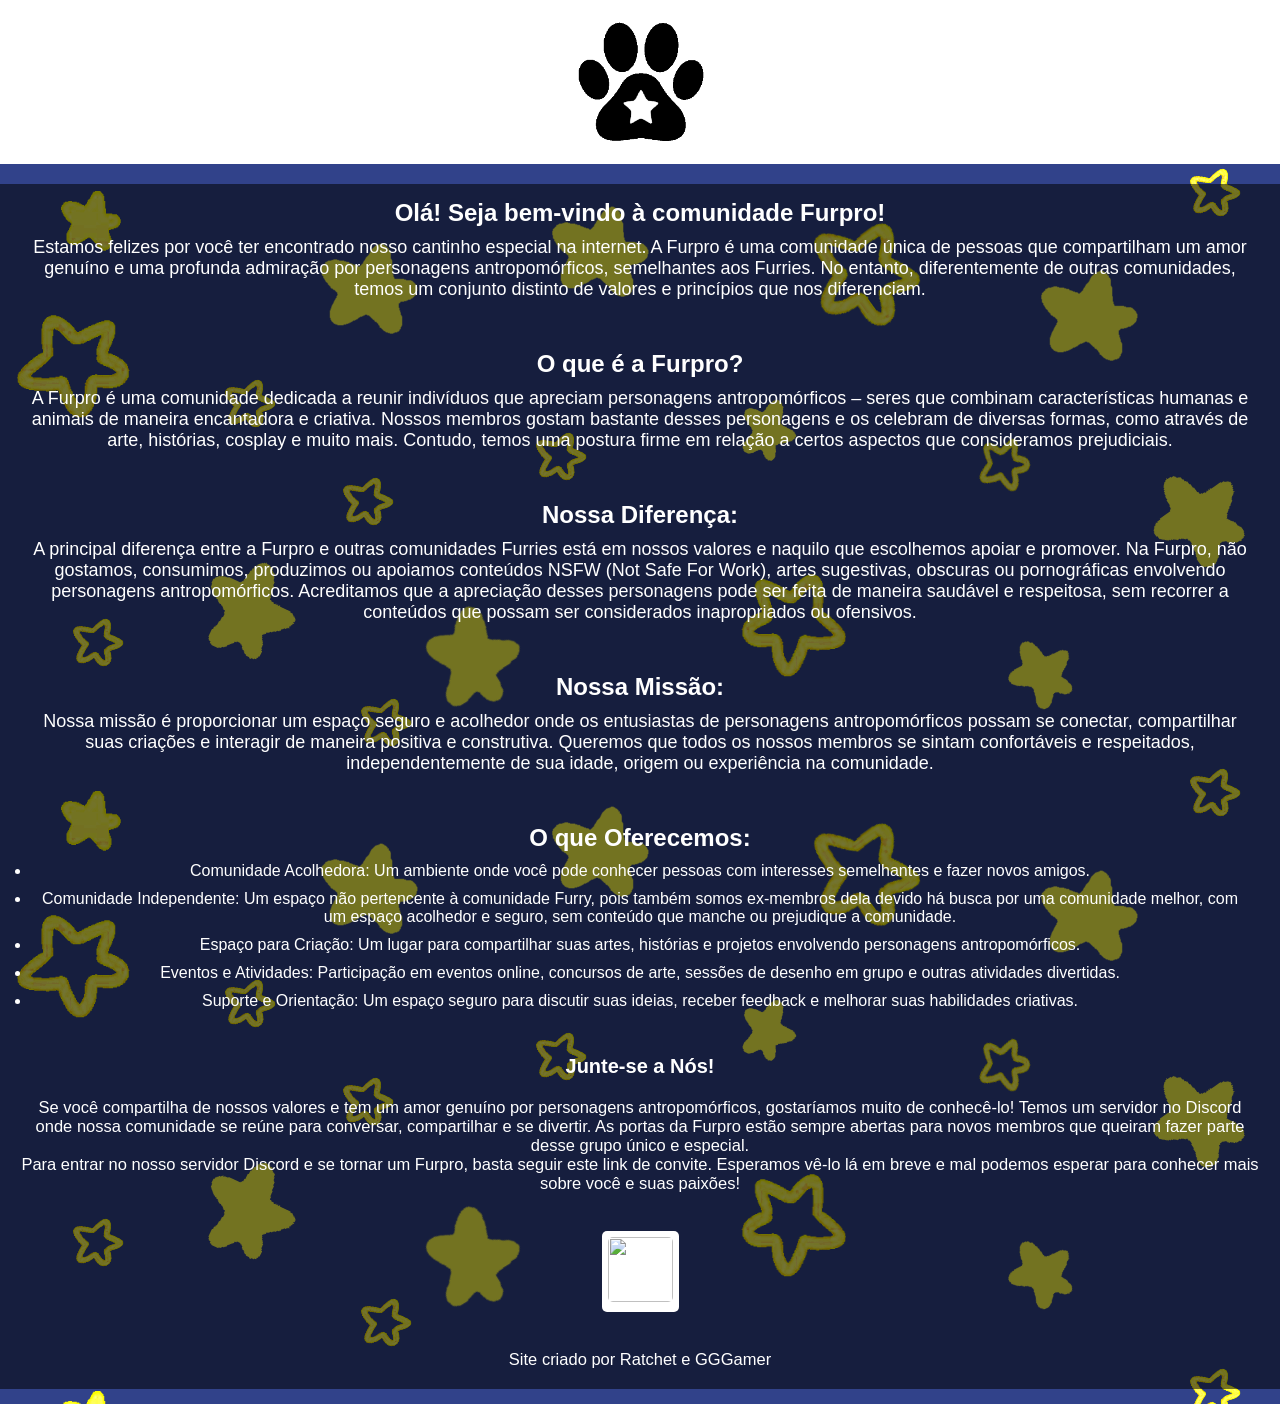
==== index.html @ 9cc53208 "Fonte aumentada no Footer" ====
<!DOCTYPE html>
<html>
<head>
<title>Furpros</title>
<style>
body { 
  background-color: #31428A;

  display: flex;
 flex-direction: column;
 align-items: center;
 justify-content: center;
 text-align: center;

}
* {margin:0; padding:0;}

main {
 background: url("background.png");
 min-width: 100vw;
 margin-top: -5px;
}
#divmain {
 background: rgba(0, 0, 0, .55);
}

h1 {
  font-family: "Segoe UI", Arial, sans-serif;
  color: white;
  text-align: center;
}

#dcD {
 border-radius: 5px;
 padding: 6px;
 background: rgb(255, 255, 255);
 width: 65px;
 transition: 0.6s;
}
#dc {border-radius: 5px;}

p {
  color: white;
  font-family: "Verdana", sans-serif;
  font-size: 18px;
  margin-top: 10px;
}

header {
 padding: 17px;
 background: #fff;
 min-width: 100vw;
 display: flex;
 flex-direction: column;
 align-items: center;
 justify-content: center;
 text-align: center;
}

section {
 margin: 20px;
 padding: 15px;
}
li {
 margin: 6px;
 margin-top: 10px;
 margin-bottom: 10px;
 font-family: "Verdana", sans-serif;
 color: #fff;
}
footer {
 padding: 0 10px;
 margin: 20px 0;
 min-width: 100vw;
 display: flex;
 flex-direction: column;
 align-items: center;
 justify-content: center;
 text-align: center;
 margin-bottom: 15px;
}
footer p {
 font-size: 16.5px;
 margin: 20px;
}
footer h1 {
 font-size: 20px;
}

#sbf {
 display: flex;
 flex-direction: column;
 align-items: center;
 justify-content: center;
 text-align: center;
}

</style>
</head>
<body>

<header>
   <img src="LogoAlt.png" id="sla" width="135" height="135">
</header>

<main>
<div id="divmain">
<section>
<h1>Olá! Seja bem-vindo à comunidade Furpro!</h1>
<p>Estamos felizes por você ter encontrado nosso cantinho especial na internet. A Furpro é uma comunidade única de pessoas que compartilham um amor genuíno e uma profunda admiração por personagens antropomórficos, semelhantes aos Furries. No entanto, diferentemente de outras comunidades, temos um conjunto distinto de valores e princípios que nos diferenciam.</p>
</section>

<section>
<h1>O que é a Furpro?</h1>
<p>A Furpro é uma comunidade dedicada a reunir indivíduos que apreciam personagens antropomórficos – seres que combinam características humanas e animais de maneira encantadora e criativa. Nossos membros gostam bastante desses personagens e os celebram de diversas formas, como através de arte, histórias, cosplay e muito mais. Contudo, temos uma postura firme em relação a certos aspectos que consideramos prejudiciais.</p>
</section>

<section>
<h1>Nossa Diferença:</h1>
<p>A principal diferença entre a Furpro e outras comunidades Furries está em nossos valores e naquilo que escolhemos apoiar e promover. Na Furpro, não gostamos, consumimos, produzimos ou apoiamos conteúdos NSFW (Not Safe For Work), artes sugestivas, obscuras ou pornográficas envolvendo personagens antropomórficos. Acreditamos que a apreciação desses personagens pode ser feita de maneira saudável e respeitosa, sem recorrer a conteúdos que possam ser considerados inapropriados ou ofensivos.</p>
</section>

<section>
<h1>Nossa Missão:</h1>
<p>Nossa missão é proporcionar um espaço seguro e acolhedor onde os entusiastas de personagens antropomórficos possam se conectar, compartilhar suas criações e interagir de maneira positiva e construtiva. Queremos que todos os nossos membros se sintam confortáveis e respeitados, independentemente de sua idade, origem ou experiência na comunidade.</p>
</section>

<section>
<h1>O que Oferecemos:</h1>

<ul>
<li>Comunidade Acolhedora: Um ambiente onde você pode conhecer pessoas com interesses semelhantes e fazer novos amigos.</li>

<li>Comunidade Independente: Um espaço não pertencente à comunidade Furry, pois também somos ex-membros dela devido há busca por uma comunidade melhor, com um espaço acolhedor e seguro, sem conteúdo que manche ou prejudique a comunidade.</li>

<li>Espaço para Criação: Um lugar para compartilhar suas artes, histórias e projetos envolvendo personagens antropomórficos.</li>

<li>Eventos e Atividades: Participação em eventos online, concursos de arte, sessões de desenho em grupo e outras atividades divertidas.</li>

<li>Suporte e Orientação: Um espaço seguro para discutir suas ideias, receber feedback e melhorar suas habilidades criativas.</li>
</ul>

</section>

<footer>

<div id="sbf">
<h1>Junte-se a Nós!</h1>

<p>Se você compartilha de nossos valores e tem um amor genuíno por personagens antropomórficos, gostaríamos muito de conhecê-lo! Temos um servidor no Discord onde nossa comunidade se reúne para conversar, compartilhar e se divertir. As portas da Furpro estão sempre abertas para novos membros que queiram fazer parte desse grupo único e especial.<br>Para entrar no nosso servidor Discord e se tornar um Furpro, basta seguir este link de convite. Esperamos vê-lo lá em breve e mal podemos esperar para conhecer mais sobre você e suas paixões!</p>
<br>

<div id="dcD">
<a href="https://discord.gg/jBf7zZjyyS"><img src="dcalt2.gif" width="65" height="65" id="dc"></a>
</div>

<br>
<p>Site criado por Ratchet e GGGamer</p>
</div>
</footer>
</div>
</main>


<script>

dcD = document.getElementById("dcD");
function randomColor() {

 r=Math.floor(Math.random() * 255);
 g=Math.floor(Math.random() * 255);
 b=Math.floor(Math.random() * 255);

 dcD.style.backgroundColor = "rgb("+r+","+g+","+b+");";

}
setInterval(randomColor(), 300);

</script>


</body>
</html>
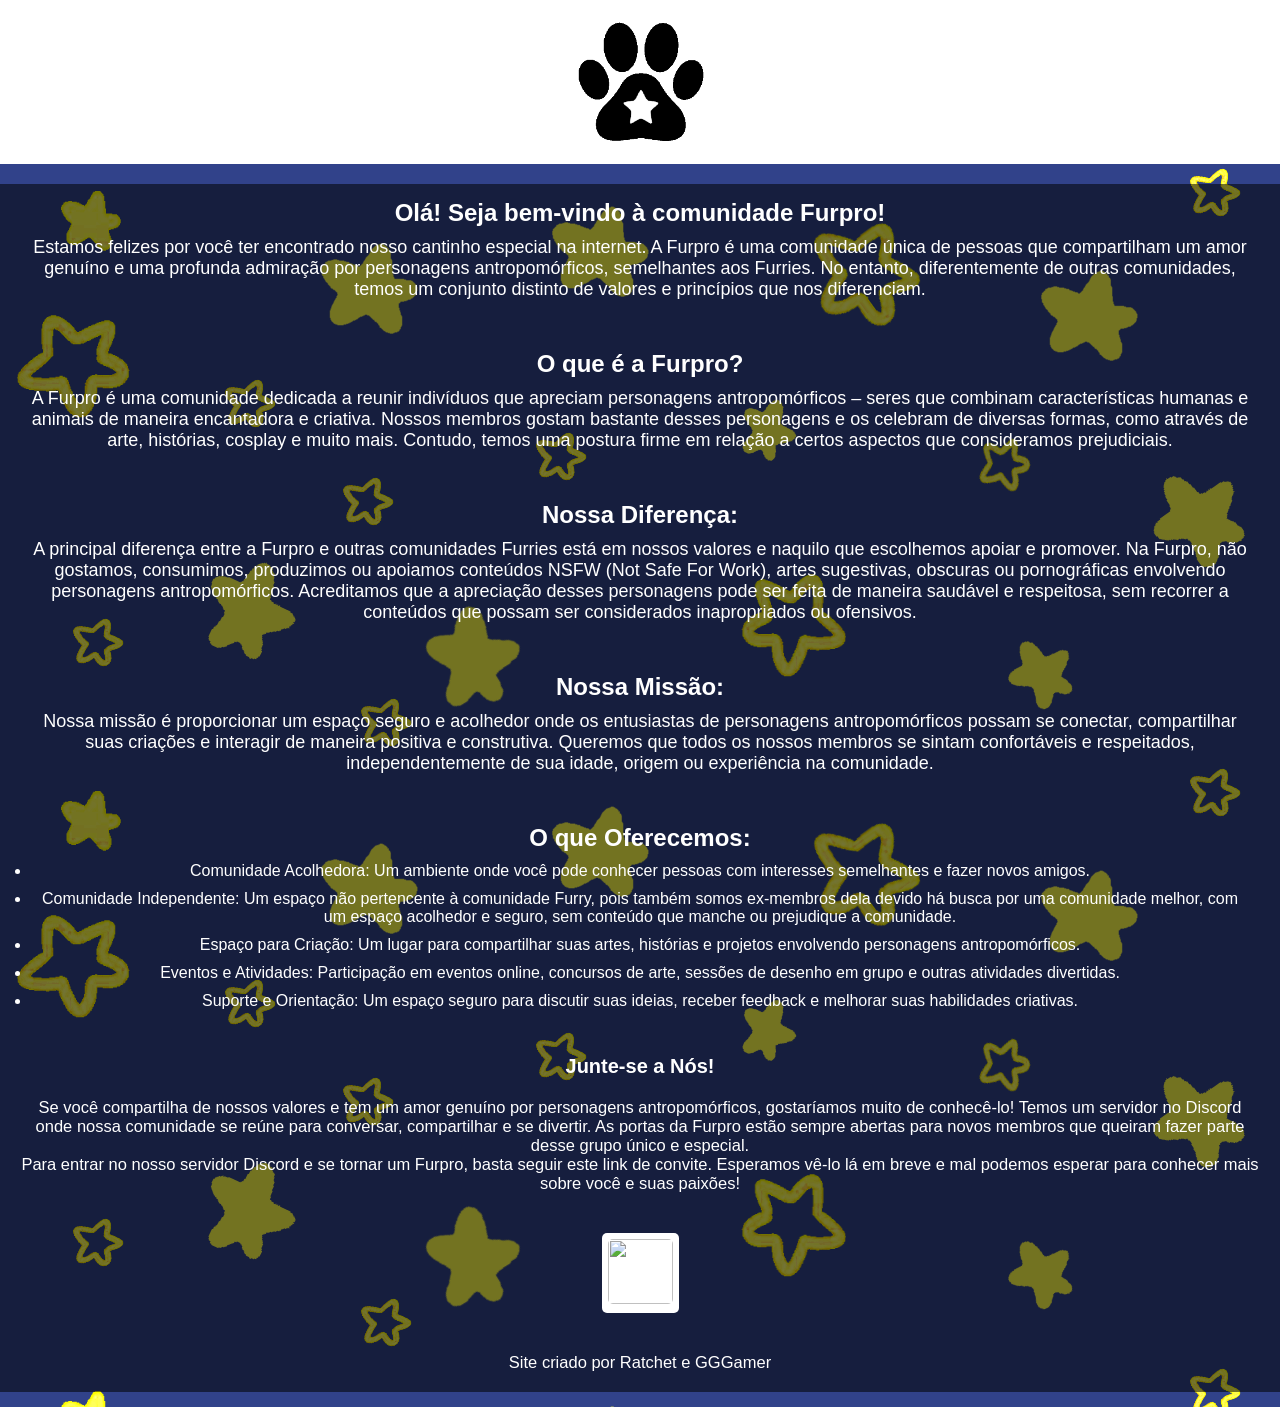
==== commit 070765b7: "Fonte de texto Ubuntu adicionada e aplicada" ====
--- a/index.html
+++ b/index.html
@@ -2,16 +2,17 @@
 <html>
 <head>
 <title>Furpros</title>
-<style>
+<style>
+@import url('https://fonts.googleapis.com/css2?family=Ubuntu:ital,wght@0,300;0,400;0,500;0,700;1,300;1,400;1,500;1,700&display=swap');
+
 body { 
-  background-color: #31428A;
-
-  display: flex;
+ background-color: #31428A;
+ display: flex;
  flex-direction: column;
  align-items: center;
  justify-content: center;
  text-align: center;
-
+ font-family: "Ubuntu", sans-serif;
 }
 * {margin:0; padding:0;}
 
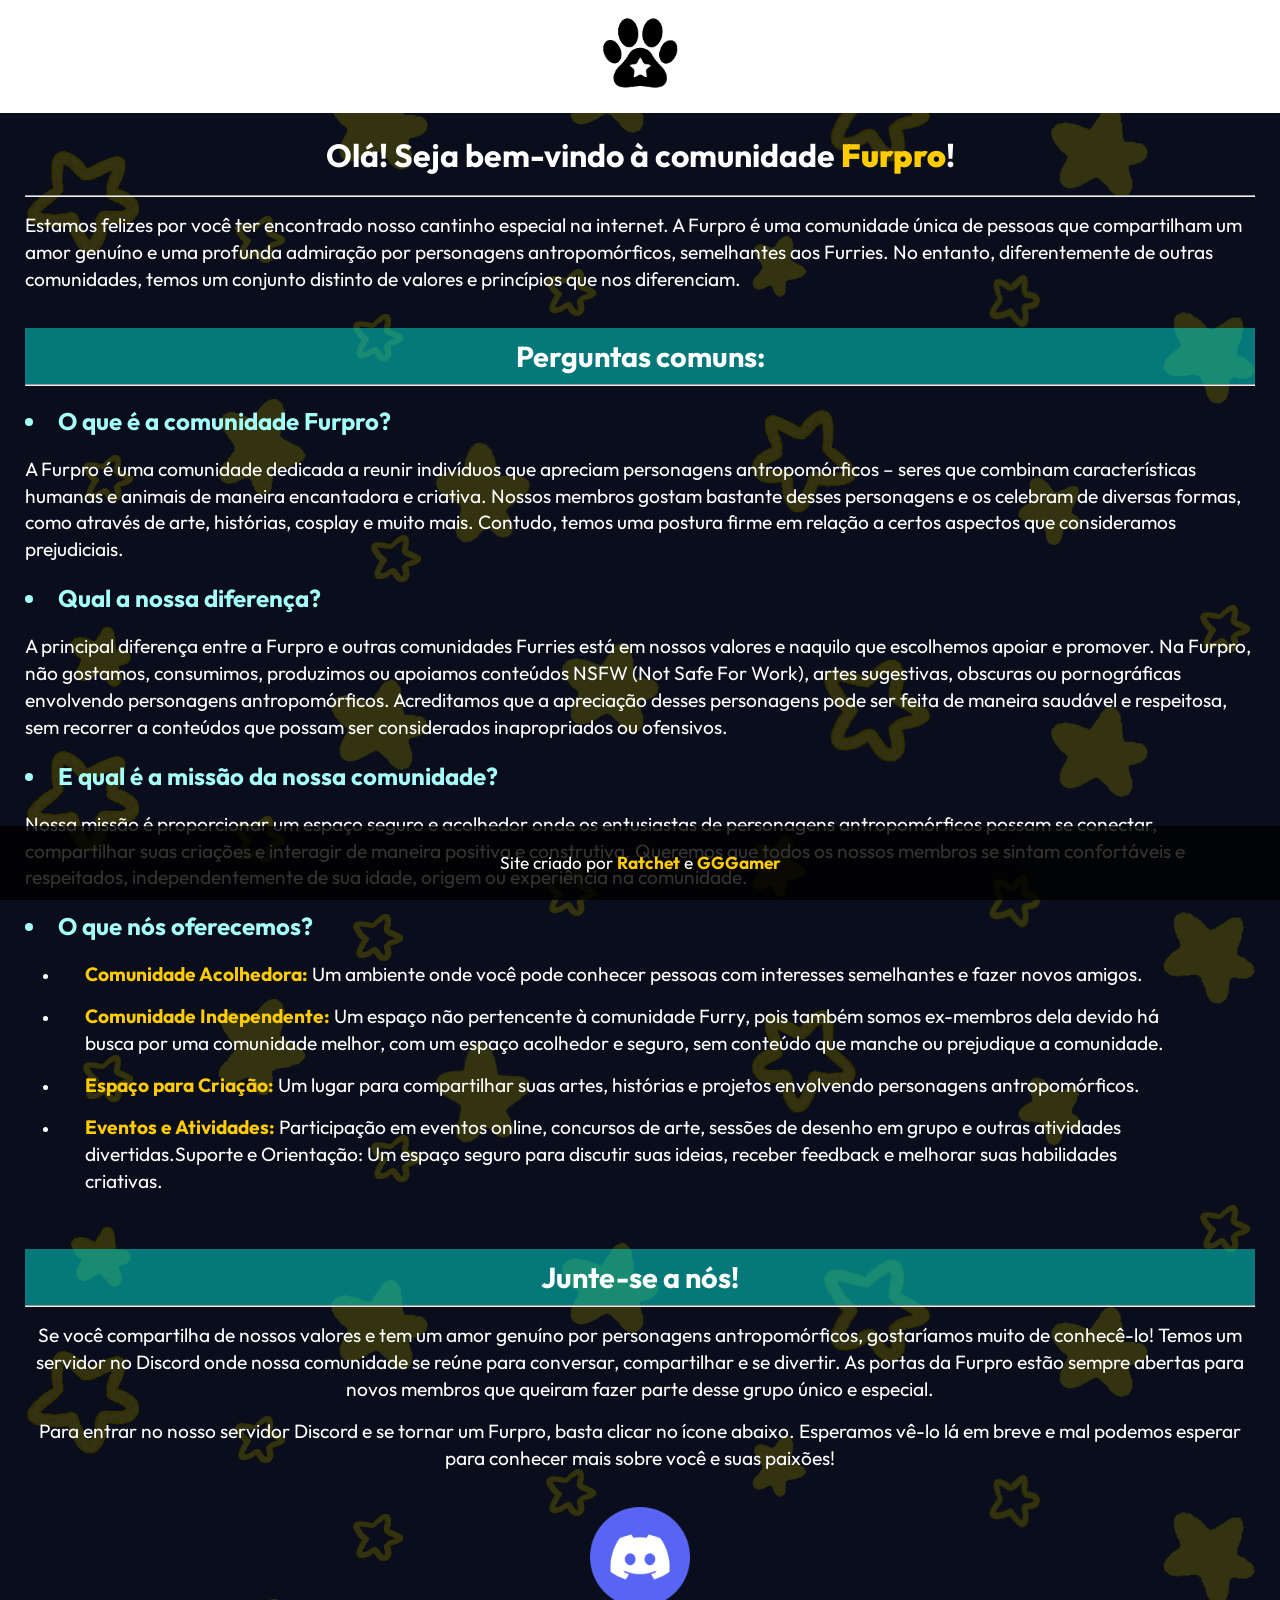
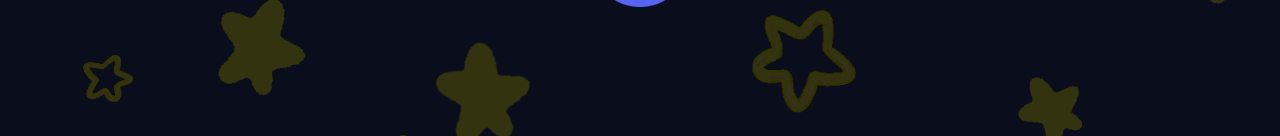
==== commit c2de4a9f: "Replacement" ====
--- a/index.html
+++ b/index.html
@@ -1,184 +1,69 @@
-<!DOCTYPE html>
-<html>
-<head>
-<title>Furpros</title>
-<style>
-@import url('https://fonts.googleapis.com/css2?family=Ubuntu:ital,wght@0,300;0,400;0,500;0,700;1,300;1,400;1,500;1,700&display=swap');
-
-body { 
- background-color: #31428A;
- display: flex;
- flex-direction: column;
- align-items: center;
- justify-content: center;
- text-align: center;
- font-family: "Ubuntu", sans-serif;
-}
-* {margin:0; padding:0;}
+<!DOCTYPE html>
+<html>
+<head>
+    <meta charset="UTF-8"/>
+    <link rel="stylesheet" href="style.css">
+    <title>Furpros</title>
+</head>
+<body>
+    <header>
+        <img src="LogoAlt.png">
+    </header>
 
-main {
- background: url("background.png");
- min-width: 100vw;
- margin-top: -5px;
-}
-#divmain {
- background: rgba(0, 0, 0, .55);
-}
-
-h1 {
-  font-family: "Segoe UI", Arial, sans-serif;
-  color: white;
-  text-align: center;
-}
+    <section id="main">
+        <h1><strong>Olá! Seja bem-vindo à comunidade <span>Furpro</span>!</strong></h1>
+        <hr>
 
-#dcD {
- border-radius: 5px;
- padding: 6px;
- background: rgb(255, 255, 255);
- width: 65px;
- transition: 0.6s;
-}
-#dc {border-radius: 5px;}
-
-p {
-  color: white;
-  font-family: "Verdana", sans-serif;
-  font-size: 18px;
-  margin-top: 10px;
-}
-
-header {
- padding: 17px;
- background: #fff;
- min-width: 100vw;
- display: flex;
- flex-direction: column;
- align-items: center;
- justify-content: center;
- text-align: center;
-}
+        <section id="content">
+            <p>Estamos felizes por você ter encontrado nosso cantinho especial na internet. A Furpro é uma comunidade única de pessoas que compartilham um amor genuíno e uma profunda admiração por personagens antropomórficos, semelhantes aos Furries. No entanto, diferentemente de outras comunidades, temos um conjunto distinto de valores e princípios que nos diferenciam.</p>
 
-section {
- margin: 20px;
- padding: 15px;
-}
-li {
- margin: 6px;
- margin-top: 10px;
- margin-bottom: 10px;
- font-family: "Verdana", sans-serif;
- color: #fff;
-}
-footer {
- padding: 0 10px;
- margin: 20px 0;
- min-width: 100vw;
- display: flex;
- flex-direction: column;
- align-items: center;
- justify-content: center;
- text-align: center;
- margin-bottom: 15px;
-}
-footer p {
- font-size: 16.5px;
- margin: 20px;
-}
-footer h1 {
- font-size: 20px;
-}
+            <br>
 
-#sbf {
- display: flex;
- flex-direction: column;
- align-items: center;
- justify-content: center;
- text-align: center;
-}
-
-</style>
-</head>
-<body>
+            <h2 class="subtitle">Perguntas comuns:</h2>
+            <hr>
+            <h2 class="question"><li>O que é a comunidade Furpro?</li></h2>
 
-<header>
-   <img src="LogoAlt.png" id="sla" width="135" height="135">
-</header>
+            <p>A Furpro é uma comunidade dedicada a reunir indivíduos que apreciam personagens antropomórficos – seres que combinam características humanas e animais de maneira encantadora e criativa. Nossos membros gostam bastante desses personagens e os celebram de diversas formas, como através de arte, histórias, cosplay e muito mais. Contudo, temos uma postura firme em relação a certos aspectos que consideramos prejudiciais.</p>
 
-<main>
-<div id="divmain">
-<section>
-<h1>Olá! Seja bem-vindo à comunidade Furpro!</h1>
-<p>Estamos felizes por você ter encontrado nosso cantinho especial na internet. A Furpro é uma comunidade única de pessoas que compartilham um amor genuíno e uma profunda admiração por personagens antropomórficos, semelhantes aos Furries. No entanto, diferentemente de outras comunidades, temos um conjunto distinto de valores e princípios que nos diferenciam.</p>
-</section>
+            <h2 class="question"><li>Qual a nossa diferença?</li></h2>
 
-<section>
-<h1>O que é a Furpro?</h1>
-<p>A Furpro é uma comunidade dedicada a reunir indivíduos que apreciam personagens antropomórficos – seres que combinam características humanas e animais de maneira encantadora e criativa. Nossos membros gostam bastante desses personagens e os celebram de diversas formas, como através de arte, histórias, cosplay e muito mais. Contudo, temos uma postura firme em relação a certos aspectos que consideramos prejudiciais.</p>
-</section>
+            <p>A principal diferença entre a Furpro e outras comunidades Furries está em nossos valores e naquilo que escolhemos apoiar e promover. Na Furpro, não gostamos, consumimos, produzimos ou apoiamos conteúdos NSFW (Not Safe For Work), artes sugestivas, obscuras ou pornográficas envolvendo personagens antropomórficos. Acreditamos que a apreciação desses personagens pode ser feita de maneira saudável e respeitosa, sem recorrer a conteúdos que possam ser considerados inapropriados ou ofensivos.</p>
 
-<section>
-<h1>Nossa Diferença:</h1>
-<p>A principal diferença entre a Furpro e outras comunidades Furries está em nossos valores e naquilo que escolhemos apoiar e promover. Na Furpro, não gostamos, consumimos, produzimos ou apoiamos conteúdos NSFW (Not Safe For Work), artes sugestivas, obscuras ou pornográficas envolvendo personagens antropomórficos. Acreditamos que a apreciação desses personagens pode ser feita de maneira saudável e respeitosa, sem recorrer a conteúdos que possam ser considerados inapropriados ou ofensivos.</p>
-</section>
+            <h2 class="question"><li>E qual é a missão da nossa comunidade?</li></h2>
 
-<section>
-<h1>Nossa Missão:</h1>
-<p>Nossa missão é proporcionar um espaço seguro e acolhedor onde os entusiastas de personagens antropomórficos possam se conectar, compartilhar suas criações e interagir de maneira positiva e construtiva. Queremos que todos os nossos membros se sintam confortáveis e respeitados, independentemente de sua idade, origem ou experiência na comunidade.</p>
-</section>
+            <p>Nossa missão é proporcionar um espaço seguro e acolhedor onde os entusiastas de personagens antropomórficos possam se conectar, compartilhar suas criações e interagir de maneira positiva e construtiva. Queremos que todos os nossos membros se sintam confortáveis e respeitados, independentemente de sua idade, origem ou experiência na comunidade.</p>
 
-<section>
-<h1>O que Oferecemos:</h1>
+            <h2 class="question"><li>O que nós oferecemos?</li></h2>
+            <ul>
+                <li><p><span>Comunidade Acolhedora:</span> Um ambiente onde você pode conhecer pessoas com interesses semelhantes e fazer novos amigos.</p></li>
+                <li><p><span>Comunidade Independente:</span> Um espaço não pertencente à comunidade Furry, pois também somos ex-membros dela devido há busca por uma comunidade melhor, com um espaço acolhedor e seguro, sem conteúdo que manche ou prejudique a comunidade.</p></li>
+                <li><p><span>Espaço para Criação:</span> Um lugar para compartilhar suas artes, histórias e projetos envolvendo personagens antropomórficos.</p></li>
+                <li><p><span>Eventos e Atividades:</span> Participação em eventos online, concursos de arte, sessões de desenho em grupo e outras atividades divertidas.Suporte e Orientação: Um espaço seguro para discutir suas ideias, receber feedback e melhorar suas habilidades criativas.</p></li>
+            </ul>
+        </section>
 
-<ul>
-<li>Comunidade Acolhedora: Um ambiente onde você pode conhecer pessoas com interesses semelhantes e fazer novos amigos.</li>
+        <br>
 
-<li>Comunidade Independente: Um espaço não pertencente à comunidade Furry, pois também somos ex-membros dela devido há busca por uma comunidade melhor, com um espaço acolhedor e seguro, sem conteúdo que manche ou prejudique a comunidade.</li>
-
-<li>Espaço para Criação: Um lugar para compartilhar suas artes, histórias e projetos envolvendo personagens antropomórficos.</li>
-
-<li>Eventos e Atividades: Participação em eventos online, concursos de arte, sessões de desenho em grupo e outras atividades divertidas.</li>
-
-<li>Suporte e Orientação: Um espaço seguro para discutir suas ideias, receber feedback e melhorar suas habilidades criativas.</li>
-</ul>
-
-</section>
+        <section id="join">
+            <h2 class="subtitle">Junte-se a nós!</h2>
+            <hr>
+            <p>Se você compartilha de nossos valores e tem um amor genuíno por personagens antropomórficos, gostaríamos muito de conhecê-lo! Temos um servidor no Discord onde nossa comunidade se reúne para conversar, compartilhar e se divertir. As portas da Furpro estão sempre abertas para novos membros que queiram fazer parte desse grupo único e especial.</p>
+            <p>Para entrar no nosso servidor Discord e se tornar um Furpro, basta clicar no ícone abaixo. Esperamos vê-lo lá em breve e mal podemos esperar para conhecer mais sobre você e suas paixões!</p>
 
-<footer>
+            <br>
 
-<div id="sbf">
-<h1>Junte-se a Nós!</h1>
-
-<p>Se você compartilha de nossos valores e tem um amor genuíno por personagens antropomórficos, gostaríamos muito de conhecê-lo! Temos um servidor no Discord onde nossa comunidade se reúne para conversar, compartilhar e se divertir. As portas da Furpro estão sempre abertas para novos membros que queiram fazer parte desse grupo único e especial.<br>Para entrar no nosso servidor Discord e se tornar um Furpro, basta seguir este link de convite. Esperamos vê-lo lá em breve e mal podemos esperar para conhecer mais sobre você e suas paixões!</p>
-<br>
+            <a href="#"><img src="discord-round.png" width="100" height="100" alt="Discord Icon"></a>
+        </section>
 
-<div id="dcD">
-<a href="https://discord.gg/jBf7zZjyyS"><img src="dcalt2.gif" width="65" height="65" id="dc"></a>
-</div>
+        <br>
+        <br>
+        <br>
+        <br>
+        
+    </section>
 
-<br>
-<p>Site criado por Ratchet e GGGamer</p>
-</div>
-</footer>
-</div>
-</main>
-
-
-<script>
-
-dcD = document.getElementById("dcD");
-function randomColor() {
-
- r=Math.floor(Math.random() * 255);
- g=Math.floor(Math.random() * 255);
- b=Math.floor(Math.random() * 255);
-
- dcD.style.backgroundColor = "rgb("+r+","+g+","+b+");";
-
-}
-setInterval(randomColor(), 300);
-
-</script>
-
-
-</body>
+    <footer>
+        <p>Site criado por <span>Ratchet</span> e <span>GGGamer</span></p>
+    </footer>
+</body>
 </html>
--- a/style.css
+++ b/style.css
@@ -0,0 +1,102 @@
+@import url('https://fonts.googleapis.com/css2?family=Outfit:wght@100..900&display=swap');
+
+* {
+    font-family: 'Outfit', sans-serif;
+    margin: 0;
+    padding: 0;
+    box-sizing: border-box;
+}
+
+body {
+    font-family: Arial, sans-serif;
+    background: url("./background.png");
+    color: #fff;
+}
+
+header {
+    background-color: rgb(255, 255, 255);
+    color: #222;
+    padding: 15px;
+    text-align: center;
+    position: fixed;
+    width: 100%;
+    top: 0;
+    left: 0;
+    z-index: 1000;
+}
+
+h1, h2 {
+    font-weight: bolder;
+}
+
+.subtitle {
+    margin: 0 25px -5px 25px;
+    background-color: #00e4d880;
+}
+
+header > img {
+    width: 80px;
+    height: auto;
+}
+
+#main {
+    background-color: rgba(0, 0, 0, 0.8);
+    margin-top: 110px;
+    padding: 25px 0;
+}
+
+#main h1 {
+    text-align: center;
+    font-size: 2em;
+    margin-bottom: 20px;
+}
+
+hr {
+    height: 1.5px;
+    margin: 5px 25px;
+}
+
+span {
+    color: #ffcc00;
+    font-weight: bolder;
+}
+
+p {
+    font-size: 1.2em;
+    line-height: 1.4;
+    margin: 15px 25px;
+}
+
+.subtitle {
+    text-align: center;
+    font-size: 1.8em;
+    color: #ffffff;
+    font-weight: bold;
+    padding: 10px;
+}
+
+.question {
+    font-size: 1.5em;
+    color: #a5fffa;
+    margin: 20px 25px;
+}
+
+ul {
+    padding: 0 60px;
+}
+
+#join {
+    text-align: center;
+    margin: 20px 0;
+}
+
+footer {
+    background-color: rgba(0, 0, 0, 0.8);
+    color: #fff;
+    text-align: center;
+    padding: 10px;
+    position: fixed;
+    width: 100%;
+    bottom: 0;
+    font-size: 0.9em;
+}
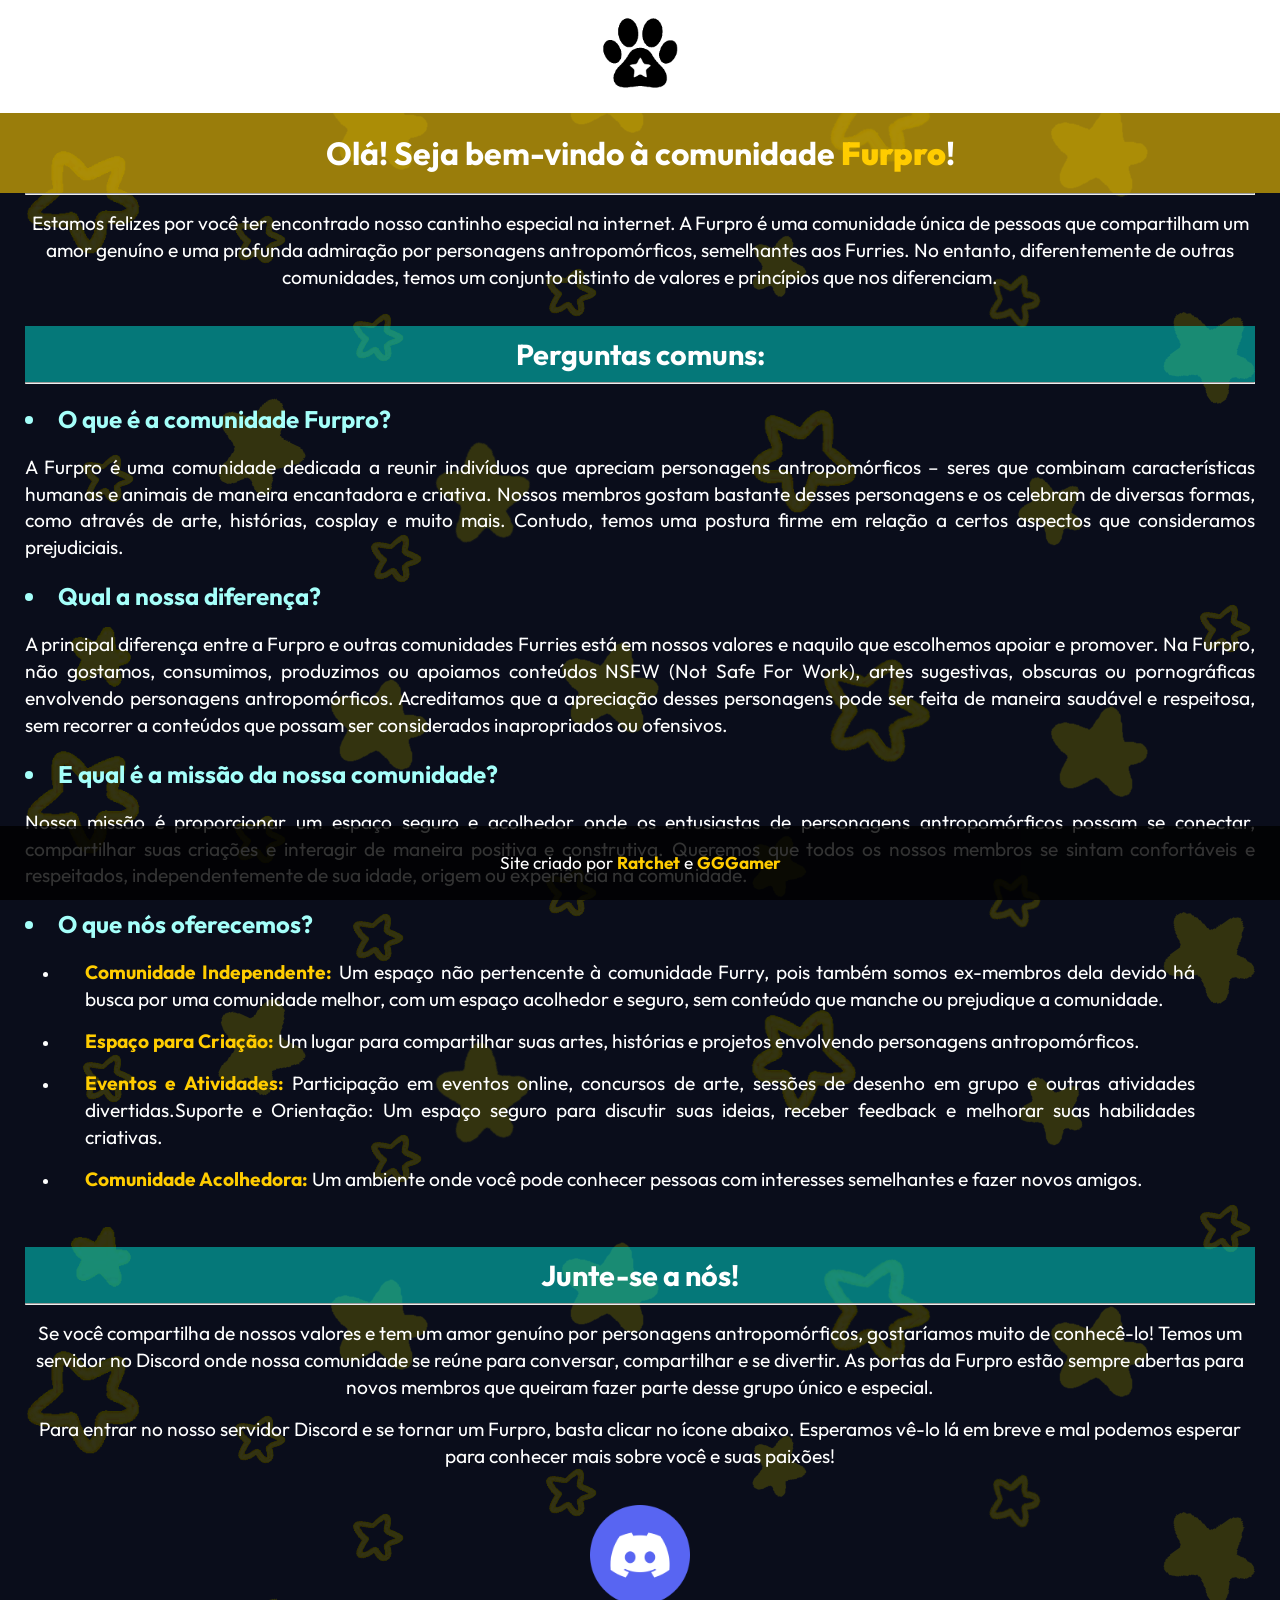
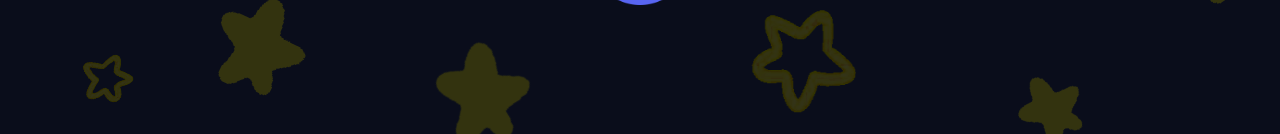
==== commit 027a57a6: "Title updated and text alignment" ====
--- a/index.html
+++ b/index.html
@@ -3,6 +3,7 @@
 <head>
     <meta charset="UTF-8"/>
     <link rel="stylesheet" href="style.css">
+    <link rel="shortcut icon" href="LogoAlt.png" type="image/x-icon">
     <title>Furpros</title>
 </head>
 <body>
@@ -15,7 +16,7 @@
         <hr>
 
         <section id="content">
-            <p>Estamos felizes por você ter encontrado nosso cantinho especial na internet. A Furpro é uma comunidade única de pessoas que compartilham um amor genuíno e uma profunda admiração por personagens antropomórficos, semelhantes aos Furries. No entanto, diferentemente de outras comunidades, temos um conjunto distinto de valores e princípios que nos diferenciam.</p>
+            <p class="center">Estamos felizes por você ter encontrado nosso cantinho especial na internet. A Furpro é uma comunidade única de pessoas que compartilham um amor genuíno e uma profunda admiração por personagens antropomórficos, semelhantes aos Furries. No entanto, diferentemente de outras comunidades, temos um conjunto distinto de valores e princípios que nos diferenciam.</p>
 
             <br>
 
@@ -23,22 +24,22 @@
             <hr>
             <h2 class="question"><li>O que é a comunidade Furpro?</li></h2>
 
-            <p>A Furpro é uma comunidade dedicada a reunir indivíduos que apreciam personagens antropomórficos – seres que combinam características humanas e animais de maneira encantadora e criativa. Nossos membros gostam bastante desses personagens e os celebram de diversas formas, como através de arte, histórias, cosplay e muito mais. Contudo, temos uma postura firme em relação a certos aspectos que consideramos prejudiciais.</p>
+            <p class="justify">A Furpro é uma comunidade dedicada a reunir indivíduos que apreciam personagens antropomórficos – seres que combinam características humanas e animais de maneira encantadora e criativa. Nossos membros gostam bastante desses personagens e os celebram de diversas formas, como através de arte, histórias, cosplay e muito mais. Contudo, temos uma postura firme em relação a certos aspectos que consideramos prejudiciais.</p>
 
             <h2 class="question"><li>Qual a nossa diferença?</li></h2>
 
-            <p>A principal diferença entre a Furpro e outras comunidades Furries está em nossos valores e naquilo que escolhemos apoiar e promover. Na Furpro, não gostamos, consumimos, produzimos ou apoiamos conteúdos NSFW (Not Safe For Work), artes sugestivas, obscuras ou pornográficas envolvendo personagens antropomórficos. Acreditamos que a apreciação desses personagens pode ser feita de maneira saudável e respeitosa, sem recorrer a conteúdos que possam ser considerados inapropriados ou ofensivos.</p>
+            <p class="justify">A principal diferença entre a Furpro e outras comunidades Furries está em nossos valores e naquilo que escolhemos apoiar e promover. Na Furpro, não gostamos, consumimos, produzimos ou apoiamos conteúdos NSFW (Not Safe For Work), artes sugestivas, obscuras ou pornográficas envolvendo personagens antropomórficos. Acreditamos que a apreciação desses personagens pode ser feita de maneira saudável e respeitosa, sem recorrer a conteúdos que possam ser considerados inapropriados ou ofensivos.</p>
 
             <h2 class="question"><li>E qual é a missão da nossa comunidade?</li></h2>
 
-            <p>Nossa missão é proporcionar um espaço seguro e acolhedor onde os entusiastas de personagens antropomórficos possam se conectar, compartilhar suas criações e interagir de maneira positiva e construtiva. Queremos que todos os nossos membros se sintam confortáveis e respeitados, independentemente de sua idade, origem ou experiência na comunidade.</p>
+            <p class="justify">Nossa missão é proporcionar um espaço seguro e acolhedor onde os entusiastas de personagens antropomórficos possam se conectar, compartilhar suas criações e interagir de maneira positiva e construtiva. Queremos que todos os nossos membros se sintam confortáveis e respeitados, independentemente de sua idade, origem ou experiência na comunidade.</p>
 
             <h2 class="question"><li>O que nós oferecemos?</li></h2>
             <ul>
-                <li><p><span>Comunidade Acolhedora:</span> Um ambiente onde você pode conhecer pessoas com interesses semelhantes e fazer novos amigos.</p></li>
-                <li><p><span>Comunidade Independente:</span> Um espaço não pertencente à comunidade Furry, pois também somos ex-membros dela devido há busca por uma comunidade melhor, com um espaço acolhedor e seguro, sem conteúdo que manche ou prejudique a comunidade.</p></li>
-                <li><p><span>Espaço para Criação:</span> Um lugar para compartilhar suas artes, histórias e projetos envolvendo personagens antropomórficos.</p></li>
-                <li><p><span>Eventos e Atividades:</span> Participação em eventos online, concursos de arte, sessões de desenho em grupo e outras atividades divertidas.Suporte e Orientação: Um espaço seguro para discutir suas ideias, receber feedback e melhorar suas habilidades criativas.</p></li>
+                <li><p class="justify"><span>Comunidade Independente:</span> Um espaço não pertencente à comunidade Furry, pois também somos ex-membros dela devido há busca por uma comunidade melhor, com um espaço acolhedor e seguro, sem conteúdo que manche ou prejudique a comunidade.</p></li>
+                <li><p class="justify"><span>Espaço para Criação:</span> Um lugar para compartilhar suas artes, histórias e projetos envolvendo personagens antropomórficos.</p></li>
+                <li><p class="justify"><span>Eventos e Atividades:</span> Participação em eventos online, concursos de arte, sessões de desenho em grupo e outras atividades divertidas.Suporte e Orientação: Um espaço seguro para discutir suas ideias, receber feedback e melhorar suas habilidades criativas.</p></li>
+                <li><p class="justify"><span>Comunidade Acolhedora:</span> Um ambiente onde você pode conhecer pessoas com interesses semelhantes e fazer novos amigos.</p></li>
             </ul>
         </section>
 
--- a/style.css
+++ b/style.css
@@ -12,6 +12,15 @@
     background: url("./background.png");
     color: #fff;
 }
+
+.justify {
+    text-align: justify;
+}
+
+.center {
+    text-align: center;
+}
+
 
 header {
     background-color: rgb(255, 255, 255);
@@ -48,7 +57,9 @@
 #main h1 {
     text-align: center;
     font-size: 2em;
-    margin-bottom: 20px;
+    background-color: #ffcc0096;
+    padding: 20px;
+    margin: -22px 0 -5px 0;
 }
 
 hr {
